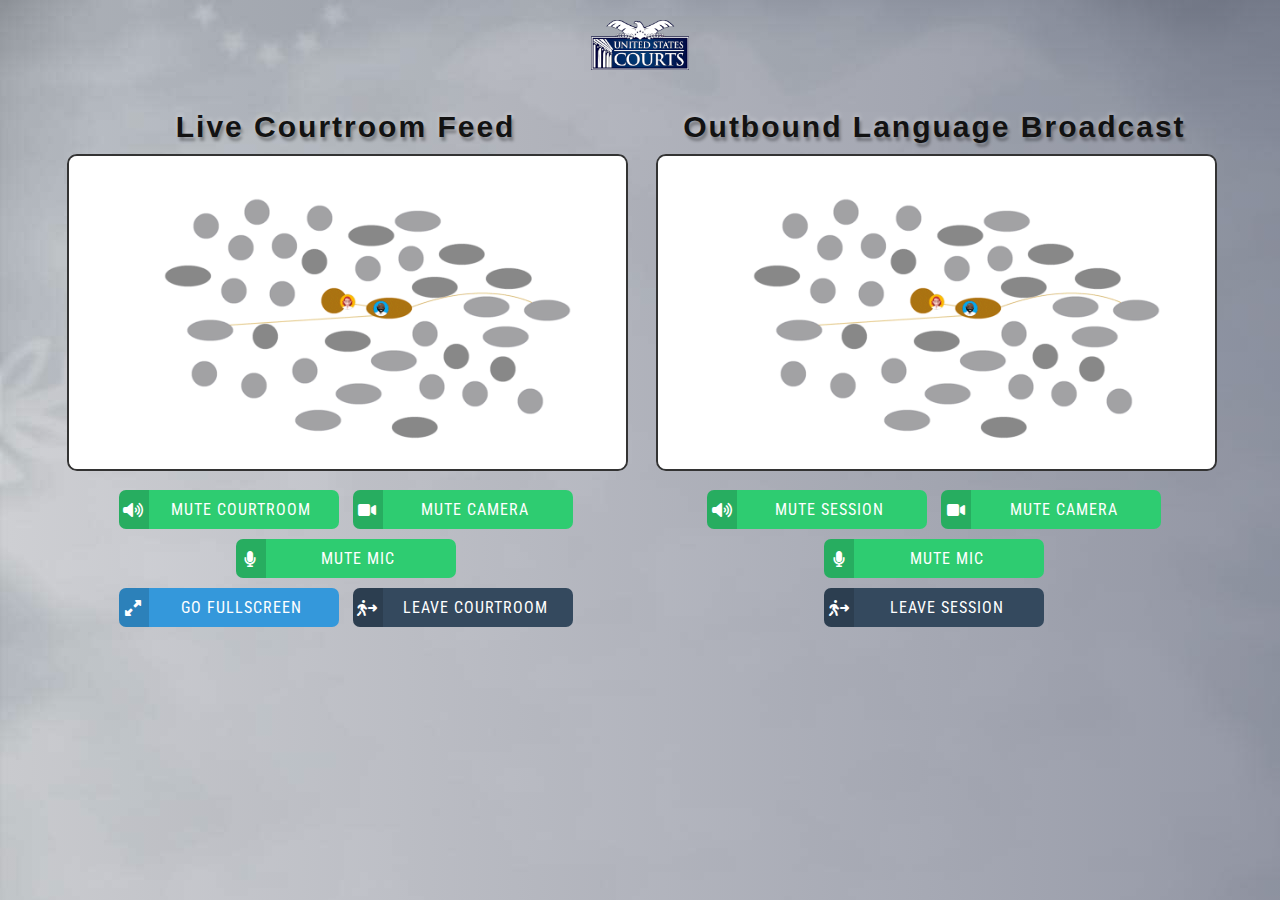
==== dashboard.html @ 66fc9ac2 "updater" ====
<!DOCTYPE html PUBLIC "-//W3C//DTD XHTML 1.0 Strict//EN" "http://www.w3.org/TR/xhtml1/DTD/xhtml1-strict.dtd">
<html xmlns="http://www.w3.org/1999/xhtml" lang="en-us" xml:lang="en-us" >
  <head>
    <meta charset="utf-8">
    <title>Interpreter Dashboard - United States Courts</title>
    <meta content="width=device-width, initial-scale=1" name="viewport" />
    <link rel="stylesheet" href="https://cdnjs.cloudflare.com/ajax/libs/font-awesome/6.1.1/css/all.min.css">
    <link rel="stylesheet" href="css/interpreter-dashboard.css">
    <script type="text/javascript" src="https://pex-gcc.com/static/webrtc/js/pexrtc.js"></script>
    <script type="text/javascript" src="js/intdb.js"></script>
    <script type="text/javascript">
      window.onload = function()
      {
        //specific configuration of this page 
        ibinitialise("pex-gcc.com", "1235063748@pexip.com", "Interpreter", "1200", "");
        obinitialise("pex-gcc.com", "uscourts-esp", "Interpreter", "", "2022");

        document.getElementById("ib_vmute_btn_txt").click();
        document.getElementById("ib_mmute_btn_txt").click();
        document.getElementById("ob_amute_btn_txt").click();
        document.getElementById("ob_vmute_btn_txt").click();
      }
    </script>
  </head>
  <body>
    <div class="framework">
      <div class="parent">
        <div class="header" align="center">
          <img src="img/USCourtsLogoPlain.png">
        </div>
        <div class="gutterleft"></div>

        <div class="inboundprogram" align="center">
          <div class="controlsType">Live Courtroom Feed</div>
          <video id="ib_video" autoplay="autoplay" poster="img/RE4NCGe.gif"></video>
        </div>
        <div class="pillarmiddle"></div>

        <div class="outboundprogram" align="center">
          <div class="controlsType">Outbound Language Broadcast</div>
          <video id="ob_video" autoplay="autoplay" poster="img/RE4NCGe.gif"></video>
        </div>
        <div class="gutterright"></div>

        <div class="inboundcontrols"> 
          <div class="inbound_session_btns" align="center">
          <button class="btn btn-standard btn-sep iboutput-tog" id="ib_amute_btn_txt" onclick="ib_txttog1()">Mute Courtroom</button>
          <button class="btn btn-standard btn-sep ibcamera-tog" id="ib_vmute_btn_txt" onclick="ib_txttog2()">Mute Camera</button>
          <button class="btn btn-standard btn-sep ibmic-tog" id="ib_mmute_btn_txt" onclick="ib_txttog3()">Mute Mic</button><br>
          <button class="btn btn-special btn-sep ibfullscreen-tog" id="ibfullscreen-tog">Go Fullscreen</button>
          <button class="btn btn-admin btn-sep ibdisconnect" id="ibdisconnect" onclick="ib_rtc.disconnect()">Leave Courtroom</button>

          </div> 
        </div>

        <div class="outboundcontrols">
          <div class="outbound_session_btns" align="center">
          <button class="btn btn-standard btn-sep oboutput-tog" id="ob_amute_btn_txt" onclick="ob_txttog1()">Mute Session</button>
          <button class="btn btn-standard btn-sep obcamera-tog" id="ob_vmute_btn_txt" onclick="ob_txttog2()">Mute Camera</button>
          <button class="btn btn-standard btn-sep obmic-tog" id="ob_mmute_btn_txt" onclick="ob_txttog3()">Mute Mic</button><br>
           <!-- <button class="btn btn-special btn-sep obfullscreen-tog" id="obfullscreen-tog">Go Fullscreen</button><br> -->
          <button class="btn btn-admin btn-sep obdisconnect" id="obdisconnect" onclick="ob_rtc.disconnect()">Leave Session</button>
          </div>
  
          <!-- <div id="statusindicator"><div class="circle pulse red"></div></div> -->
        </div>
        <div class="footer"></div>
      </div>
    </div>  


<script type="text/javascript">

// ~~~~~ Video Controls and Text for the Inbound and Outbound ~~~~~~~~~~ //

var ib_vid_tog = document.querySelector('.ibcamera-tog');
var ib_mic_tog = document.querySelector('.ibmic-tog');
var ib_output_tog = document.querySelector('.iboutput-tog');
var ib_disc_tog = document.querySelector('.ibdisconnect');
var ib_fullscreen_tog = document.querySelector('.ibfullscreen-tog');
var ib_media_stage = document.getElementById("ib_video");
var ib_fsVidButton = document.getElementById('ibfullscreen-tog');
var ib_video;

var ob_vid_tog = document.querySelector('.obcamera-tog');
var ob_mic_tog = document.querySelector('.obmic-tog');
var ob_output_tog = document.querySelector('.oboutput-tog');
var ob_disc_tog = document.querySelector('.obdisconnect');
var ob_fullscreen_tog = document.querySelector('.obfullscreen-tog');
var ob_media_stage = document.getElementById("ob_video");
var ob_fsVidButton = document.getElementById('obfullscreen-tog');
var ob_video;

// Mute and Unmute Video Inputs //
  
  ib_vid_tog.addEventListener('click', function(){
    ib_muteVideo = ib_rtc.muteVideo();
    ib_vid_tog.classList.toggle("is-active");
});

ob_vid_tog.addEventListener('click', function(){
    ob_muteVideo = ob_rtc.muteVideo();
    ob_vid_tog.classList.toggle("is-active");
});

// Mute and Unmute Microphone Inputs //

ib_mic_tog.addEventListener('click', function(){
  ib_muteAudio = ib_rtc.muteAudio();
  ib_mic_tog.classList.toggle("is-active") 
});

ob_mic_tog.addEventListener('click', function(){
  ob_muteAudio = ob_rtc.muteAudio();
  ob_mic_tog.classList.toggle("is-active") 
});

// Mute and Unmute Audio Listening Devices//

var ib_media_stage = document.getElementById("ib_video");
ib_media_stage.muted = false
ib_output_tog.addEventListener('click', function(){
  ib_output_tog.classList.toggle("is-active");
  if (ib_media_stage.muted === true) {
      ib_media_stage.muted = false;
    }
    else if (ib_media_stage.muted === false) {
      ib_media_stage.muted = true;
    }
});

var ob_media_stage = document.getElementById("ob_video");
ob_media_stage.muted = false
ob_output_tog.addEventListener('click', function(){
  ob_output_tog.classList.toggle("is-active");
  if (ob_media_stage.muted === true) {
      ob_media_stage.muted = false;
    }
    else if (ob_media_stage.muted === false) {
      ob_media_stage.muted = true;
    }
});

// FullScreen //

var requestFullscreen = function (ele) {
  if (ele.requestFullscreen) {
    ele.requestFullscreen();
  } else if (ele.webkitRequestFullscreen) {
    ele.webkitRequestFullscreen();
  } else if (ele.mozRequestFullScreen) {
    ele.mozRequestFullScreen();
  } else if (ele.msRequestFullscreen) {
    ele.msRequestFullscreen();
  } else {
    console.log('Fullscreen API is not supported.');
  }
};

var exitFullscreen = function () {
  if (document.exitFullscreen) {
    document.exitFullscreen();
  } else if (document.webkitExitFullscreen) {
    document.webkitExitFullscreen();
  } else if (document.mozCancelFullScreen) {
    document.mozCancelFullScreen();
  } else if (document.msExitFullscreen) {
    document.msExitFullscreen();
  } else {
    console.log('Fullscreen API is not supported.');
  }
};

ib_fsVidButton.addEventListener('click', function(e) {
  e.preventDefault();
  requestFullscreen(ib_video);
});

ob_fsVidButton.addEventListener('click', function(e) {
  e.preventDefault();
  requestFullscreen(ob_video);
});


//Disconnect //

ib_disc_tog.addEventListener('click', () => {
    ib_disc_tog.classList.toggle("is-active");
});

ob_disc_tog.addEventListener('click', () => {
    ob_disc_tog.classList.toggle("is-active");
});

/*function ib_stepOut() {
  ib_txttog5();
  ib_rtc.disconnect();
}*/


// Changing Text Labels on Buttons 

function ib_txttog1() {
  var ib_amute_btn_txt = document.getElementById("ib_amute_btn_txt");
  if (ib_amute_btn_txt.innerHTML === "Mute Courtroom") {
    ib_amute_btn_txt.innerHTML = "Unmute Courtroom";
  } else {
    ib_amute_btn_txt.innerHTML = "Mute Courtroom";
  }
}

function ib_txttog2() {
  var ib_vmute_btn_txt = document.getElementById("ib_vmute_btn_txt");
  if (ib_vmute_btn_txt.innerHTML === "Mute Camera") {
    ib_vmute_btn_txt.innerHTML = "Unmute Camera";
  } else {
    ib_vmute_btn_txt.innerHTML = "Mute Camera";
  }
}

function ib_txttog3() {
  var ib_mmute_btn_txt = document.getElementById("ib_mmute_btn_txt");
  if (ib_mmute_btn_txt.innerHTML === "Mute Mic") {
    ib_mmute_btn_txt.innerHTML = "Unmute Mic";
  } else {
    ib_mmute_btn_txt.innerHTML = "Mute Mic";
  }
}
/*function ib_txttog4() {
  var ib_fs_btn_txt = document.getElementById("ib_fs_btn_txt");
  if (ib_fs_btn_txt.innerHTML === "Mute Courtroom") {
    ib_fs_btn_txt.innerHTML = "Unmute Courtroom";
  } else {
    ib_fs_btn_txt.innerHTML = "Mute Courtroom";
  }
} */

function ib_txttog5() {
  var ib_door_btn_txt = document.getElementById("ib_door_btn_txt");
  if (ib_door_btn_txt.innerHTML === "Leave Courtroom") {
    ib_door_btn_txt.innerHTML = "Enter Courtroom";
  } else {
    ib_door_btn_txt.innerHTML = "Leave Courtroom";
  }
}

function ob_txttog1() {
  var ob_amute_btn_txt = document.getElementById("ob_amute_btn_txt");
  if (ob_amute_btn_txt.innerHTML === "Mute Session") {
    ob_amute_btn_txt.innerHTML = "Unmute Session";
  } else {
    ob_amute_btn_txt.innerHTML = "Mute Session";
  }
}

function ob_txttog2() {
  var ob_vmute_btn_txt = document.getElementById("ob_vmute_btn_txt");
  if (ob_vmute_btn_txt.innerHTML === "Mute Camera") {
    ob_vmute_btn_txt.innerHTML = "Unmute Camera";
  } else {
    ob_vmute_btn_txt.innerHTML = "Mute Camera";
  }
}

function ob_txttog3() {
  var ob_mmute_btn_txt = document.getElementById("ob_mmute_btn_txt");
  if (ob_mmute_btn_txt.innerHTML === "Mute Your Mic") {
    ob_mmute_btn_txt.innerHTML = "Unmute Your Mic";
  } else {
    ob_mmute_btn_txt.innerHTML = "Mute Your Mic";
  }
}
/*function ib_txttog4() {
  var ib_fs_btn_txt = document.getElementById("ib_fs_btn_txt");
  if (ib_fs_btn_txt.innerHTML === "Mute Courtroom") {
    ib_fs_btn_txt.innerHTML = "Unmute Courtroom";
  } else {
    ib_fs_btn_txt.innerHTML = "Mute Courtroom";
  }
} */

function ob_txttog5() {
  var ob_door_btn_txt = document.getElementById("ob_door_btn_txt");
  if (ob_door_btn_txt.innerHTML === "Leave Session") {
    ob_door_btn_txt.innerHTML = "Enter Session";
  } else {
    ob_door_btn_txt.innerHTML = "Leave Session";
  }
}



</script>

</body>
</html>
---- css/interpreter-dashboard.css ----
@import url('https://fonts.googleapis.com/css2?family=Ovo&family=Roboto+Condensed:ital,wght@0,300;0,400;0,700;1,400&family=Roboto+Serif:opsz,wght@8..144,500&display=swap');


body {
	padding: 0;
	margin: 0;
	background-color: #666;
	background-image: url('../img/flatmosphere-no-star.jpg');
	/*background-position: 0px 100px;
	background-repeat: no-repeat; */
}

video{
	postion: relative;
	width: 100%;
	display: inline-block;
	border:  solid 2px #333;
	border-radius: 10px;

}

.framework {

position: absolute;
top: 0;
bottom: 0;
left: 0;
right: 0;
background-image: linear-gradient(to right, rgba(71,78,104,0.15), rgba(71,78,104,0.53));	
}

.parent {
display: grid;
grid-template-columns: 5% 1fr 2% 1fr 5%;
grid-template-rows: 10% repeat(2, 1fr) 10%;
grid-column-gap: 3px;
grid-row-gap: 10px;
position: absolute;
top: 0;
bottom: 0;
left: 0;
right: 0;
}

.header { grid-area: 1 / 1 / 2 / 6; }
.gutterleft { grid-area: 2 / 1 / 4 / 2; }
.inboundprogram { grid-area: 2 / 2 / 3 / 3; }
.pillarmiddle { grid-area: 2 / 3 / 4 / 4; }
.outboundprogram { grid-area: 2 / 4 / 3 / 5; }
.gutterright { grid-area: 2 / 5 / 4 / 6; }
.inboundcontrols { grid-area: 3 / 2 / 4 / 3; }
.outboundcontrols { grid-area: 3 / 4 / 4 / 5; }
.footer { grid-area: 4 / 1 / 5 / 6; }


.header {

}
	.header img {height: 50px; padding-top: 20px;}


.gutterleft {

}

.inboundprogram {

}

.pillarmiddle {

}

.outboundprogram {

}

.gutterright {

}

.inboundcontrols {

}

.outboundcontrols {

}

.footer {

}

/* Indicator Lights */

#statusindicator{
	padding: 20px;
}

.red {
	background-color: #dc3838;
}

.circle {
  width: 25px;
  height: 25px;
  border-radius: 50%;
  box-shadow: 0px 0px 1px 1px #0000001a;
}

.pulse {
  animation: pulse-animation 2s infinite;
}

@keyframes pulse-animation {
  0% {
    box-shadow: 0 0 0 0px rgba(0, 0, 0, 0.2);
  }
  100% {
    box-shadow: 0 0 0 20px rgba(0, 0, 0, 0);
  }
}

/* CONTROLS */
.controlsType{
font-family: 'Roboto', Helvetica, sans-serif;
font-weight: bold;
font-size: 30px;
color: #121212;
text-align: center;
letter-spacing: 2px;
text-shadow: 2px 4px 3px rgba(0,0,0,0.3), 0px -2px 5px rgba(255,255,255,0.3);
padding: 10px;
}

.inboundControls
{

}




.outboundControls
{


}

.videoControls {
  width:  100%;
  height: 50px;
  background-color: #333;
  cursor:  pointer;
  /* border-bottom-left-radius: 5px;
  border-bottom-right-radius: 5px;
   background-image: linear-gradient(180deg, #333 0%, #000 127%); */
  background: rgba(255,255,255,0.3);
  position: absolute;
  display: inline-block;
  bottom: 0;
  left: 0;
}

.inbound_session_btns{
cursor:  pointer;

}

.outbound_session_btns{
cursor:  pointer;

}




/* NEW STYLES FOR BUTTONS FROM CODEPEN */

.btn {
	width: 220px;
	border: none;
	border-radius: 7px;
	font-family: 'Roboto Condensed', 'Roboto', Helvetica;
	font-size: inherit;
	color: inherit;
	background: none;
	cursor: pointer;
	padding: 12px 12px;
	display: inline-block;
	margin: 5px 5px;
	text-transform: uppercase;
	letter-spacing: 1px;
	font-weight: 400;
	outline: none;
	position: relative;
	-webkit-transition: all 0.3s;
	-moz-transition: all 0.3s;
	transition: all 0.3s;
}

.btn:after {
	content: '';
	position: absolute;
	z-index: -1;
	-webkit-transition: all 0.3s;
	-moz-transition: all 0.3s;
	transition: all 0.3s;
}

/* Pseudo elements for icons */
.btn:before {
	font-family: 'FontAwesome';
	speak: none;
	font-style: normal;
	font-weight: normal;
	font-variant: normal;
	text-transform: none;
	line-height: 1;
	position: relative;
	-webkit-font-smoothing: antialiased;
}


/* Icon separator */
.btn-sep {
	padding: 10px 15px 10px 40px;
}

.btn-sep:before {
	background: rgba(0,0,0,0.15);
	border-top-left-radius: 7px;
	border-bottom-left-radius: 7px;
}

/* Special Blue Buttons */
.btn-special {
	background: #3498db;
	color: #fff;
}

.btn-special:hover {
	background: #2980b9;
}

.btn-special:active {
	background: #2980b9;
	top: 2px;
}

.btn-special:before {
	position: absolute;
	height: 100%;
	left: 0;
	top: 0;
	line-height: 2.5;
	font-size: 100%;
	width: 30px;
}

/* Standard Green and Red Buttons */
.btn-standard {
	background: #2ecc71;
	color: #fff;
}

.btn-standard:hover {
	background: #27ae60;
}

.btn-standard:active {
	background: #27ae60;
	top: 2px;
}

.btn-standard:before {
	position: absolute;
	height: 100%;
	left: 0;
	top: 0;
	line-height: 2.5;
	font-size: 100%;
	width: 30px;
}

.btn-standard.is-active
{
	background: #e74c3c;
}


/* Black Admin buttons */
.btn-admin {
	background: #34495e;
	color: #fff;
}

.btn-admin:hover {
	background: #2c3e50;
}

.btn-admin:active {
	background: #2c3e50;
	top: 2px;
}

.btn-admin:before {
	position: absolute;
	height: 100%;
	left: 0;
	top: 0;
	line-height: 2.5;
	font-size: 100%;
	width: 30px;
}

/* Icons */

.iboutput-tog:before {
	content: "\f028";
}

.iboutput-tog.is-active:before {
	content: "\f6a9";
}

.ibcamera-tog:before {
  content: "\f03d";
  } 

  .ibcamera-tog.is-active:before {
  content: "\f4e2";
  }

  .obcamera-tog:before {
  content: "\f03d";
  } 

  .obcamera-tog.is-active:before {
  content: "\f4e2";
  }

  .ibmic-tog:before {
  content: "\f130";
  } 

  .ibmic-tog.is-active:before {
  content: "\f131";
  }
	
  .obmic-tog:before {
  content: "\f130";
  } 

  .obmic-tog.is-active:before {
  content: "\f131";
  }

 .iboutput-tog:before {
	content: "\f028";
}

.iboutput-tog.is-active:before {
	content: "\f6a9";
}

  .oboutput-tog:before {
  	content: "\f028";
  } 

  .oboutput-tog.is-active:before {
  content: "\f6a9";
  }

  .ibfullscreen-tog:before {
  content: "\f065";
  } 

  .ibfullscreen-tog.is-active:before {
  content: "\f065";
  }

  .obfullscreen-tog:before {
  content: "\f065";
  } 

  .obfullscreen-tog.is-active:before {
  content: "\f065";
  }

  .ibdisconnect:before {
  content: "\e552";
  } 

  .ibisconnect.is-active:before {
  content: "\e552";
  }

  .obdisconnect:before {
  content: "\e552";
  } 

  .obdisconnect.is-active:before {
  content: "\e552";
  }


/*.btn-txt{
	padding-left: 10px;
	display: inline-block;
}
  
  .icon::before {
    display: inline-block;
     text-rendering: auto;
    -webkit-font-smoothing: antialiased;
  }

  .playerbtn {
    cursor: pointer;
    height: 30px;
    font-size: 18px;
    min-width: 150px;
    max-width: 250px;
    background-color: transparent;
    border: none;
    align-content: center;
    padding-top: 10px;
    padding-bottom: 10px;
    padding-left: 0px;
    padding-right: 0px;
  }

  .playerbtn button{
    align-content: center;
  }

   .ibcamera-tog:before {
  font: var(--fa-font-solid);
  content: "\f03d";
  color: #FFF;
  text-shadow: 0 2px 4px rgba(0, 0, 0, 0.8);
  } 

  .ibcamera-tog.is-active:before {
  font: var(--fa-font-solid);
  content: "\f4e2";
  color: #ec6c70;
  text-shadow: 0 2px 4px rgba(0, 0, 0, 0.8);
  }

  .obcamera-tog:before {
  font: var(--fa-font-solid);
  content: "\f03d";
  color: #FFF;
  text-shadow: 0 2px 4px rgba(0, 0, 0, 0.8);
  } 

  .obcamera-tog.is-active:before {
  font: var(--fa-font-solid);
  content: "\f4e2";
  color: #ec6c70;
  text-shadow: 0 2px 4px rgba(0, 0, 0, 0.8);
  }

  .ibmic-tog:before {
  font: var(--fa-font-solid);
  content: "\f130";
  color: #FFF;
  text-shadow: 0 2px 4px rgba(0, 0, 0, 0.8);
  } 

  .ibmic-tog.is-active:before {
  font: var(--fa-font-solid);
  content: "\f131";
  color: #ec6c70;
  text-shadow: 0 2px 4px rgba(0, 0, 0, 0.8);
  }
	
  .obmic-tog:before {
  font: var(--fa-font-solid);
  content: "\f130";
  color: #FFF;
  text-shadow: 0 2px 4px rgba(0, 0, 0, 0.8);
  } 

  .obmic-tog.is-active:before {
  font: var(--fa-font-solid);
  content: "\f131";
  color: #ec6c70;
  text-shadow: 0 2px 4px rgba(0, 0, 0, 0.8);
  }

 .iboutput-tog:before {
  font: var(--fa-font-solid);
  content: "\f028";
  color: #FFF;
  text-shadow: 0 2px 4px rgba(0, 0, 0, 0.8);
  } 

  .iboutput-tog.is-active:before {
  font: var(--fa-font-solid);
  content: "\f6a9";
  color: #ec6c70;
  text-shadow: 0 2px 4px rgba(0, 0, 0, 0.8);
  }

  .oboutput-tog:before {
  font: var(--fa-font-solid);
  content: "\f028";
  color: #FFF;
  text-shadow: 0 2px 4px rgba(0, 0, 0, 0.8);
  } 

  .oboutput-tog.is-active:before {
  font: var(--fa-font-solid);
  content: "\f6a9";
  color: #ec6c70;
  text-shadow: 0 2px 4px rgba(0, 0, 0, 0.8);
  }

  .ibfullscreen-tog:before {
  font: var(--fa-font-solid);
  content: "\f065";
  color: #FFF;
  text-shadow: 0 2px 4px rgba(0, 0, 0, 0.8);
  } 

  .ibfullscreen-tog.is-active:before {
  font: var(--fa-font-solid);
  content: "\f065";
  color: #FFF;
  text-shadow: 0 2px 4px rgba(0, 0, 0, 0.8);
  }

  .obfullscreen-tog:before {
  font: var(--fa-font-solid);
  content: "\f065";
  color: #FFF;
  text-shadow: 0 2px 4px rgba(0, 0, 0, 0.8);
  } 

  .obfullscreen-tog.is-active:before {
  font: var(--fa-font-solid);
  content: "\f065";
  color: #FFF;
  text-shadow: 0 2px 4px rgba(0, 0, 0, 0.8);
  }


  .ibdisconnect:before {
  font: var(--fa-font-solid);
  content: "\e552";
  color: #ec6c70;
  text-shadow: 0 2px 4px rgba(0, 0, 0, 0.8);
  } 

  .ibisconnect.is-active:before {
  font: var(--fa-font-solid);
  content: "\e552";
  color: #ec6c70;
  text-shadow: 0 2px 4px rgba(0, 0, 0, 0.8);
  }

  .obdisconnect:before {
  font: var(--fa-font-solid);
  content: "\e552";
  color: #ec6c70;
  text-shadow: 0 2px 4px rgba(0, 0, 0, 0.8);
  } 

  .obdisconnect.is-active:before {
  font: var(--fa-font-solid);
  content: "\e552";
  color: #ec6c70;
  text-shadow: 0 2px 4px rgba(0, 0, 0, 0.8);
  } */
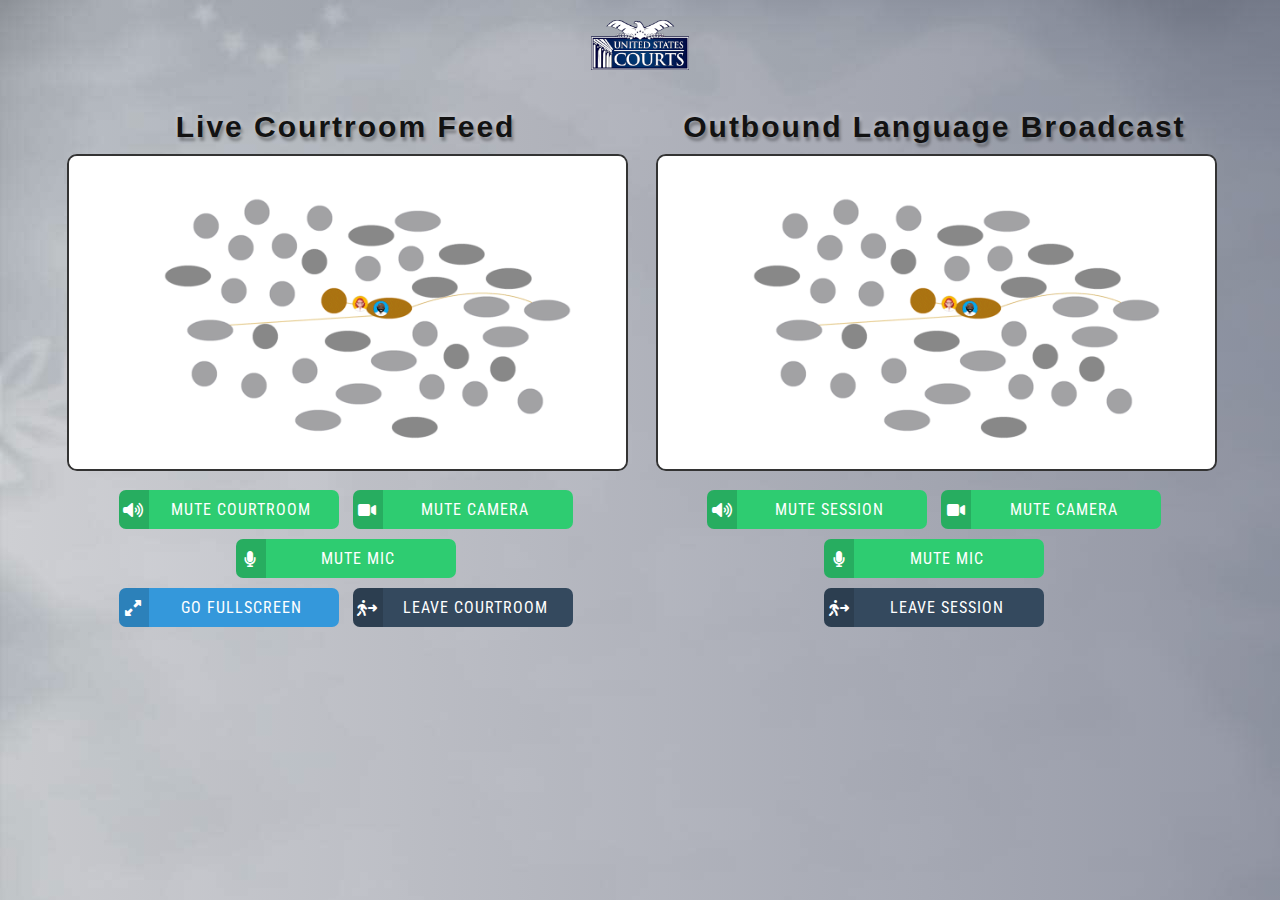
==== commit 97993245: "big push funcitonal demo" ====
--- a/dashboard.html
+++ b/dashboard.html
@@ -11,9 +11,16 @@
     <script type="text/javascript">
       window.onload = function()
       {
+        //Loading the sessions with the information provided in the index page
+        var urlSearchParams = new URLSearchParams(window.location.search);
+        var params = Object.fromEntries(urlSearchParams.entries());
+        var sessionid = (params.sessionid);
+        var languageid = (params.languageid);
+
+
         //specific configuration of this page 
-        ibinitialise("pex-gcc.com", "1235063748@pexip.com", "Interpreter", "1200", "");
-        obinitialise("pex-gcc.com", "uscourts-esp", "Interpreter", "", "2022");
+        ibinitialise("pex-gcc.com", sessionid + "@pexip.com", "Interpreter", "1200", "");
+        obinitialise("pex-gcc.com", "usc-" + languageid + sessionid, "Interpreter", "", "2022");
 
         document.getElementById("ib_vmute_btn_txt").click();
         document.getElementById("ib_mmute_btn_txt").click();
@@ -26,7 +33,7 @@
     <div class="framework">
       <div class="parent">
         <div class="header" align="center">
-          <img src="img/USCourtsLogoPlain.png">
+          <a href="index.html"><img src="img/USCourtsLogoPlain.png"></a>
         </div>
         <div class="gutterleft"></div>
 
--- a/css/interpreter-dashboard.css
+++ b/css/interpreter-dashboard.css
@@ -1,4 +1,6 @@
 @import url('https://fonts.googleapis.com/css2?family=Ovo&family=Roboto+Condensed:ital,wght@0,300;0,400;0,700;1,400&family=Roboto+Serif:opsz,wght@8..144,500&display=swap');
+@import url('https://fonts.googleapis.com/css2?family=Poppins:wght@300;400;500;700;900&display=swap');
+
 
 
 body {
@@ -405,7 +407,207 @@
   }
 
 
-/*.btn-txt{
+
+
+/*~~~~ INDEX PAGE STUFF ~~~~~~~~*/
+
+.idxparent {
+display: grid;
+grid-template-columns: repeat(3, 1fr);
+grid-template-rows: 120px 1fr 120px;
+grid-column-gap: 5px;
+grid-row-gap: 5px;
+font-family: 'Poppins', sans-serif;
+font-weight: 400;
+-webkit-font-smoothing: antialiased;
+text-rendering: optimizeLegibility;
+-moz-osx-font-smoothing: grayscale;
+position: absolute;
+top: 0;
+bottom: 0;
+left: 0;
+right: 0;
+overflow: "hidden";
+}
+
+.idxheader { grid-area: 1 / 1 / 2 / 4; }
+.idxleft { grid-area: 2 / 1 / 3 / 2; }
+.idxmain { grid-area: 2 / 2 / 3 / 3; }
+.idxright { grid-area: 2 / 3 / 3 / 4; }
+.idxfooter { grid-area: 3 / 1 / 4 / 4; }
+
+
+.idxheader img {
+
+	height: 50px; 
+	padding-top: 20px;
+}
+
+
+
+.form-holder {
+      display: flex;
+      flex-direction: column;
+      justify-content: center;
+      align-items: center;
+      text-align: center;
+      height: 100%;
+      background-color: #3a557a;
+}
+
+
+.form-holder{
+	border-radius: 15px;
+}
+
+.form-holder .form-content {
+    position: relative;
+    text-align: center;
+    display: -webkit-box;
+    display: -moz-box;
+    display: -ms-flexbox;
+    display: -webkit-flex;
+    display: flex;
+    -webkit-justify-content: center;
+    justify-content: center;
+    -webkit-align-items: center;
+    align-items: center;
+    padding: 60px;
+}
+
+.form-content .form-items {
+    border: 3px solid #fff;
+    padding: 30px;
+    display: inline-block;
+    width: 100%;
+    min-width: 540px;
+    -webkit-border-radius: 10px;
+    -moz-border-radius: 10px;
+    border-radius: 10px;
+    text-align: left;
+    -webkit-transition: all 0.4s ease;
+    transition: all 0.4s ease;
+}
+
+.form-content h3 {
+    color: #fff;
+    text-align: center;
+    font-size: 28px;
+    font-weight: 600;
+}
+
+/*.form-content h3.form-title {
+    margin-bottom: 30px;
+}*/
+
+.form-content h5{
+  color: #FFF;
+  padding-bottom: 0px;
+  text-align: left;
+}
+
+.form-content p {
+    color: #fff;
+    text-align: left;
+    font-size: 17px;
+    font-weight: 300;
+    line-height: 20px;
+    margin-bottom: 10px;
+}
+
+
+.form-content label, .was-validated .form-check-input:invalid~.form-check-label, .was-validated .form-check-input:valid~.form-check-label{
+    color: #fff;
+}
+
+.form-content input[type=text], .form-content input[type=password], .form-content input[type=email], .form-content select {
+    width: 90%;
+    padding: 10px 15px;
+    text-align: left;
+    border: 0;
+    outline: 0;
+    border-radius: 6px;
+    background-color: #fff;
+    font-size: 15px;
+    font-weight: 300;
+    color: #8D8D8D;
+    -webkit-transition: all 0.3s ease;
+    transition: all 0.3s ease;
+    margin-top: 3px;
+    margin-bottom: 5px;
+}
+
+
+
+
+.btn-primary{
+    background-color: #6C757D;
+    color: #FFF;
+    outline: none;
+    border: 0px;
+    margin-top: 20px;
+    box-shadow: none;
+}
+
+.btn-primary:hover, .btn-primary:focus, .btn-primary:active{
+    background-color: #495056;
+    outline: none !important;
+    border: none !important;
+     box-shadow: none;
+}
+
+.form-content textarea {
+    position: static !important;
+    width: 100%;
+    padding: 8px 20px;
+    border-radius: 6px;
+    text-align: left;
+    background-color: #fff;
+    border: 0;
+    font-size: 15px;
+    font-weight: 300;
+    color: #8D8D8D;
+    outline: none;
+    resize: none;
+    height: 120px;
+    -webkit-transition: none;
+    transition: none;
+    margin-bottom: 14px;
+}
+
+.form-content textarea:hover, .form-content textarea:focus {
+    border: 0;
+    background-color: #ebeff8;
+    color: #8D8D8D;
+}
+
+.mv-up{
+    margin-top: -9px !important;
+    margin-bottom: 8px !important;
+}
+
+.invalid-feedback{
+    color: #ff606e;
+}
+
+.valid-feedback{
+   color: #2acc80;
+}
+
+
+
+
+
+
+/*
+
+
+ORIGINAL VIDEO CONTROL BUTTONS
+
+
+
+
+.btn-txt{
 	padding-left: 10px;
 	display: inline-block;
 }
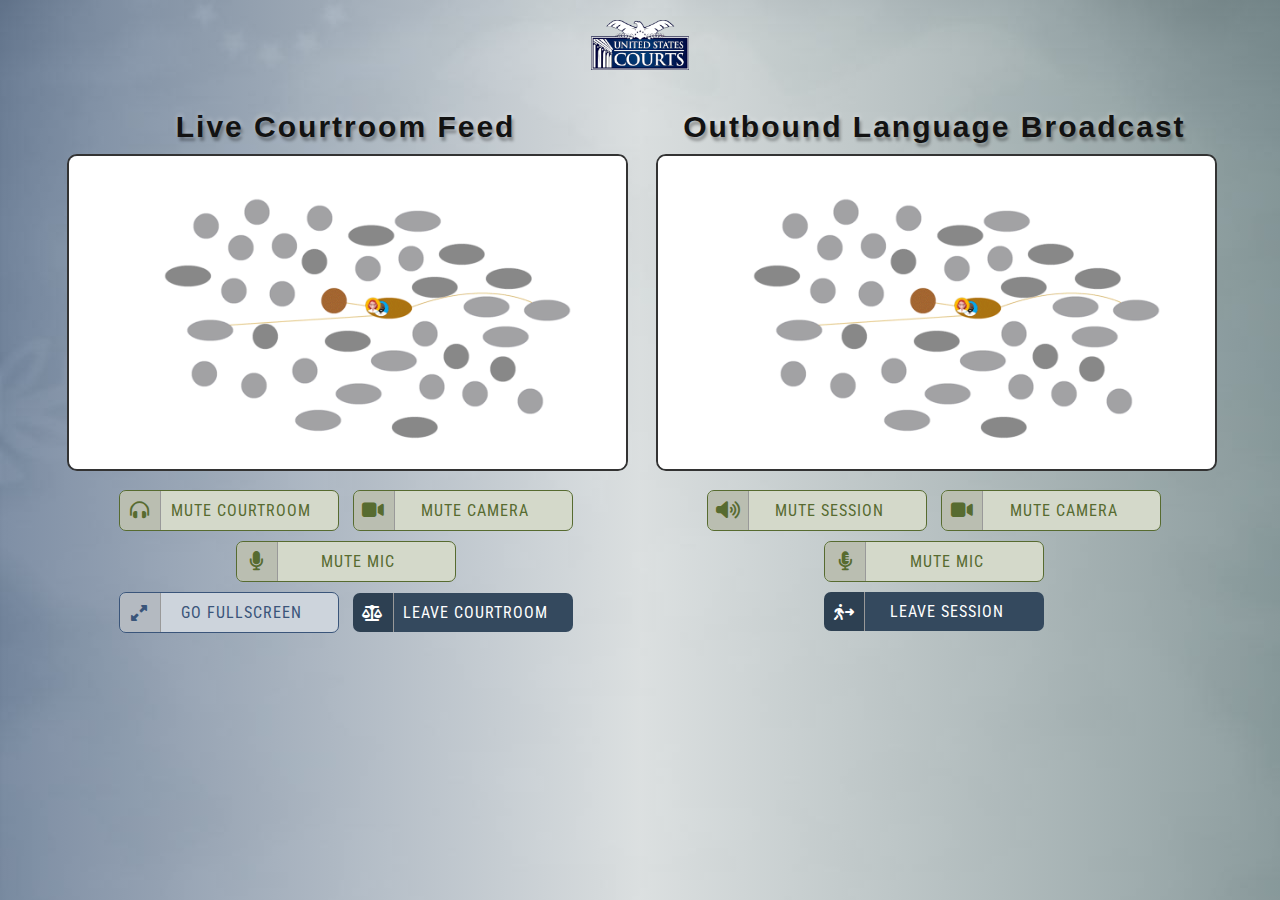
==== commit 000bde27: "finalizing demo version" ====
--- a/dashboard.html
+++ b/dashboard.html
@@ -66,7 +66,7 @@
           <button class="btn btn-standard btn-sep obcamera-tog" id="ob_vmute_btn_txt" onclick="ob_txttog2()">Mute Camera</button>
           <button class="btn btn-standard btn-sep obmic-tog" id="ob_mmute_btn_txt" onclick="ob_txttog3()">Mute Mic</button><br>
            <!-- <button class="btn btn-special btn-sep obfullscreen-tog" id="obfullscreen-tog">Go Fullscreen</button><br> -->
-          <button class="btn btn-admin btn-sep obdisconnect" id="obdisconnect" onclick="ob_rtc.disconnect()">Leave Session</button>
+          <button class="btn btn2-admin btn-sep obdisconnect" id="obdisconnect" onclick="ob_rtc.disconnect()">Leave Session</button>
           </div>
   
           <!-- <div id="statusindicator"><div class="circle pulse red"></div></div> -->
--- a/css/interpreter-dashboard.css
+++ b/css/interpreter-dashboard.css
@@ -28,7 +28,7 @@
 bottom: 0;
 left: 0;
 right: 0;
-background-image: linear-gradient(to right, rgba(71,78,104,0.15), rgba(71,78,104,0.53));	
+background:linear-gradient(90deg, rgba(58, 85, 122, 0.6) 0%, rgba(210, 217, 218, 0.6) 50%, rgba(79, 106, 109, 0.6) 100%);	
 }
 
 .parent {
@@ -230,23 +230,25 @@
 }
 
 .btn-sep:before {
-	background: rgba(0,0,0,0.15);
+	background: rgba(0,0,0,0.12);
+	border-right: solid 1px #999;
 	border-top-left-radius: 7px;
 	border-bottom-left-radius: 7px;
 }
 
 /* Special Blue Buttons */
 .btn-special {
-	background: #3498db;
-	color: #fff;
+	background: #cdd4dc;
+	color: #3a557a;
+	border:  solid 1px #3a557a;
 }
 
 .btn-special:hover {
-	background: #2980b9;
+	background: #aab9c9;
 }
 
 .btn-special:active {
-	background: #2980b9;
+	background: #cdd4dc;
 	top: 2px;
 }
 
@@ -257,21 +259,22 @@
 	top: 0;
 	line-height: 2.5;
 	font-size: 100%;
-	width: 30px;
+	width: 40px;
 }
 
 /* Standard Green and Red Buttons */
 .btn-standard {
-	background: #2ecc71;
-	color: #fff;
+	background: #d4d9ca;
+	color: #576b30;
+	border: solid 1px #576b30;
 }
 
 .btn-standard:hover {
-	background: #27ae60;
+	background: #acb894;
 }
 
 .btn-standard:active {
-	background: #27ae60;
+	background: #acb894;
 	top: 2px;
 }
 
@@ -280,18 +283,20 @@
 	height: 100%;
 	left: 0;
 	top: 0;
-	line-height: 2.5;
-	font-size: 100%;
-	width: 30px;
+	line-height: 2.0;
+	font-size: 120%;
+	width: 40px;
 }
 
 .btn-standard.is-active
 {
-	background: #e74c3c;
-}
-
-
-/* Black Admin buttons */
+	color: #9a3738;
+	border:  solid 1px #9a3738;
+	background: #e5cbcd;
+}
+
+
+/* Leave Courtroom */
 .btn-admin {
 	background: #34495e;
 	color: #fff;
@@ -313,7 +318,32 @@
 	top: 0;
 	line-height: 2.5;
 	font-size: 100%;
-	width: 30px;
+	width: 40px;
+}
+
+/* Leave Interpreter Session */
+.btn2-admin {
+	background: #34495e;
+	color: #fff;
+}
+
+.btn2-admin:hover {
+	background: #2c3e50;
+}
+
+.btn2-admin:active {
+	background: #2c3e50;
+	top: 2px;
+}
+
+.btn2-admin:before {
+	position: absolute;
+	height: 100%;
+	left: 0;
+	top: 0;
+	line-height: 2.5;
+	font-size: 100%;
+	width: 40px;
 }
 
 /* Icons */
@@ -351,15 +381,15 @@
   }
 	
   .obmic-tog:before {
-  content: "\f130";
+  content: "\f3c9";
   } 
 
   .obmic-tog.is-active:before {
-  content: "\f131";
+  content: "\f539";
   }
 
  .iboutput-tog:before {
-	content: "\f028";
+	content: "\f58f";
 }
 
 .iboutput-tog.is-active:before {
@@ -391,11 +421,11 @@
   }
 
   .ibdisconnect:before {
-  content: "\e552";
+  content: "\f24e";
   } 
 
   .ibisconnect.is-active:before {
-  content: "\e552";
+  content: "\f24e";
   }
 
   .obdisconnect:before {
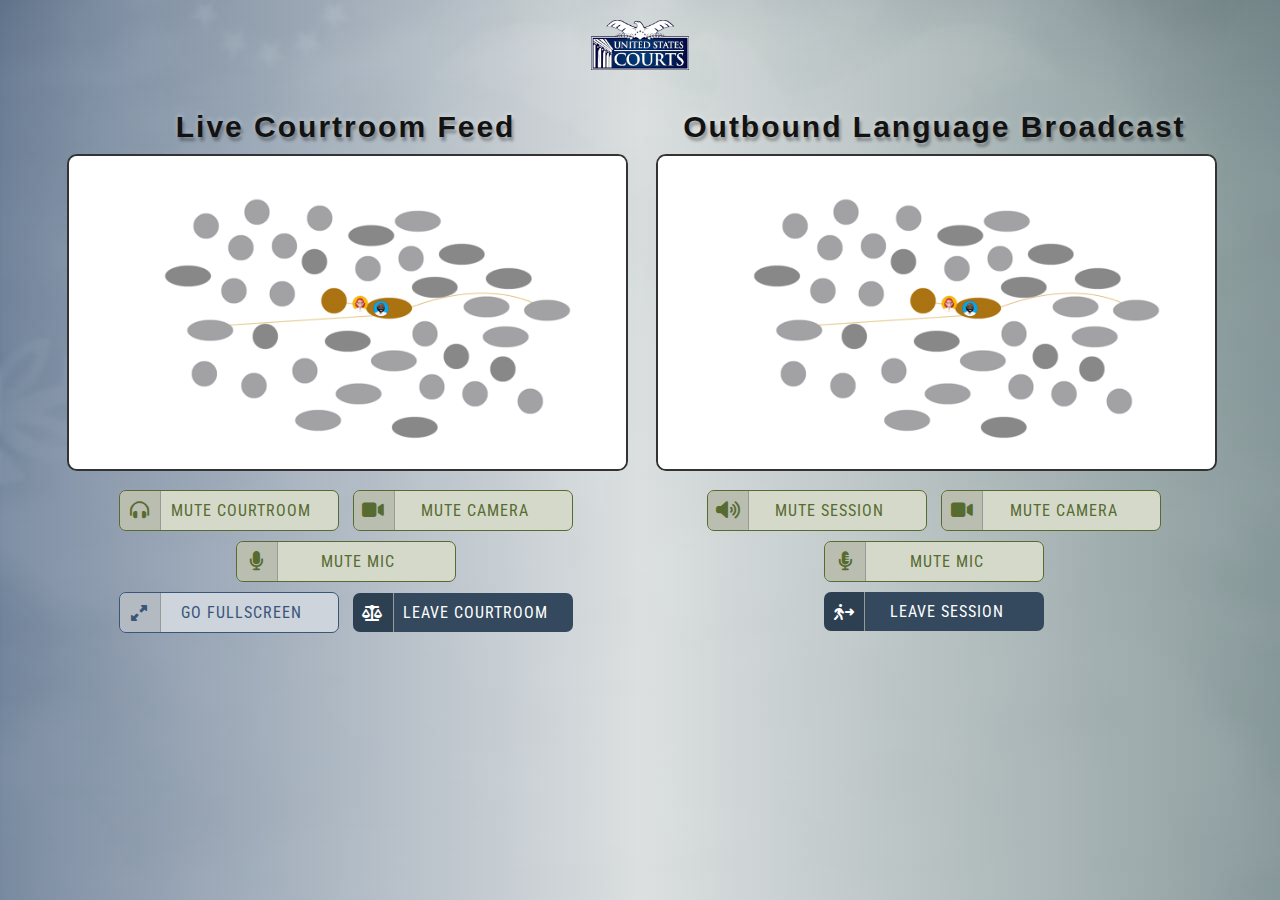
==== commit 48371bf2: "adding in multi-platform stuff" ====
--- a/dashboard.html
+++ b/dashboard.html
@@ -16,10 +16,11 @@
         var params = Object.fromEntries(urlSearchParams.entries());
         var sessionid = (params.sessionid);
         var languageid = (params.languageid);
+        var platformuri = (params.platformuri;)
 
 
         //specific configuration of this page 
-        ibinitialise("pex-gcc.com", sessionid + "@pexip.com", "Interpreter", "1200", "");
+        ibinitialise("pex-gcc.com", sessionid + platformuri, "Interpreter-" + languageid , "1200", "");
         obinitialise("pex-gcc.com", "usc-" + languageid + sessionid, "Interpreter", "", "2022");
 
         document.getElementById("ib_vmute_btn_txt").click();
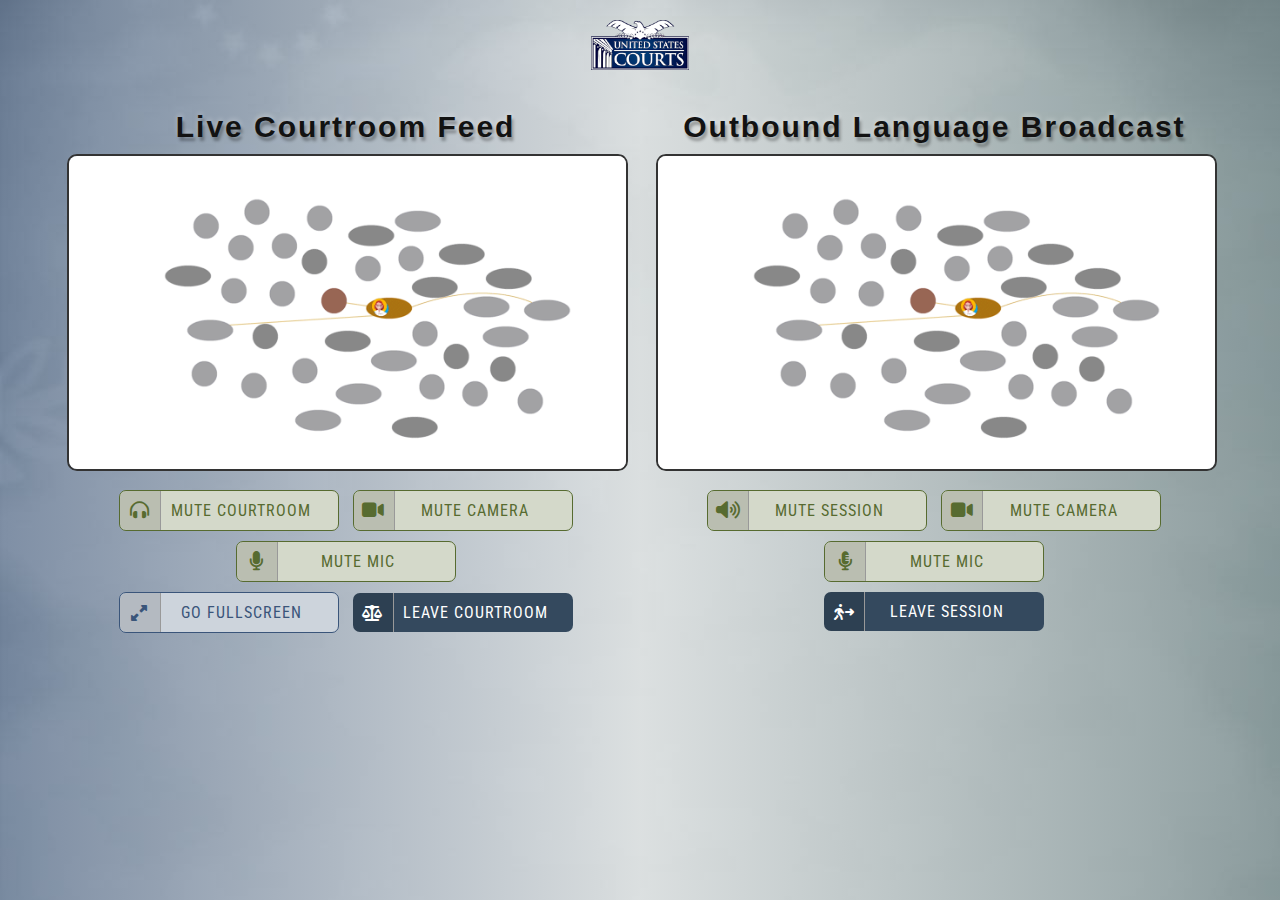
==== commit 2d32389b: "Update dashboard.html" ====
--- a/dashboard.html
+++ b/dashboard.html
@@ -16,11 +16,11 @@
         var params = Object.fromEntries(urlSearchParams.entries());
         var sessionid = (params.sessionid);
         var languageid = (params.languageid);
-        var platformuri = (params.platformuri;)
+        var platformuri = (params.platformuri);
 
 
         //specific configuration of this page 
-        ibinitialise("pex-gcc.com", sessionid + platformuri, "Interpreter-" + languageid , "1200", "");
+        ibinitialise("pex-gcc.com", sessionid + "@" + platformuri, "Interpreter-" + languageid, "1200", "");
         obinitialise("pex-gcc.com", "usc-" + languageid + sessionid, "Interpreter", "", "2022");
 
         document.getElementById("ib_vmute_btn_txt").click();
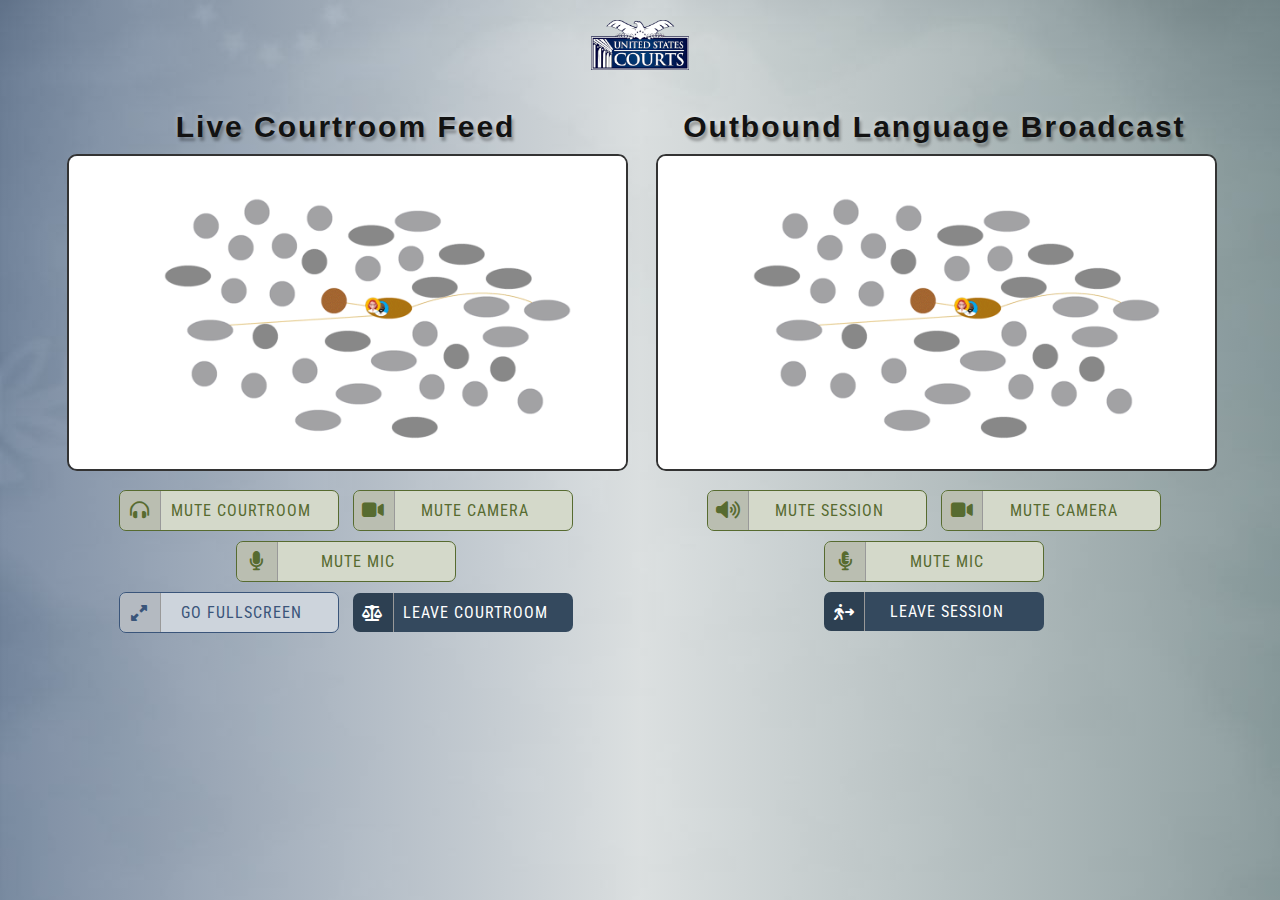
==== commit 5078d15d: "adding options (zoom and webex do not work yet)" ====
--- a/dashboard.html
+++ b/dashboard.html
@@ -17,7 +17,8 @@
         var sessionid = (params.sessionid);
         var languageid = (params.languageid);
         var platformuri = (params.platformuri);
-
+        var vidsessionPassZ = ("##" + params.vidsessionPassZ);
+        var vidsessionPassW = ("##" + params.vidsessionPassW);
 
         //specific configuration of this page 
         ibinitialise("pex-gcc.com", sessionid + "@" + platformuri, "Interpreter-" + languageid, "1200", "");
--- a/css/interpreter-dashboard.css
+++ b/css/interpreter-dashboard.css
@@ -624,7 +624,9 @@
    color: #2acc80;
 }
 
-
+.inv {
+    display: none;
+}
 
 
 
